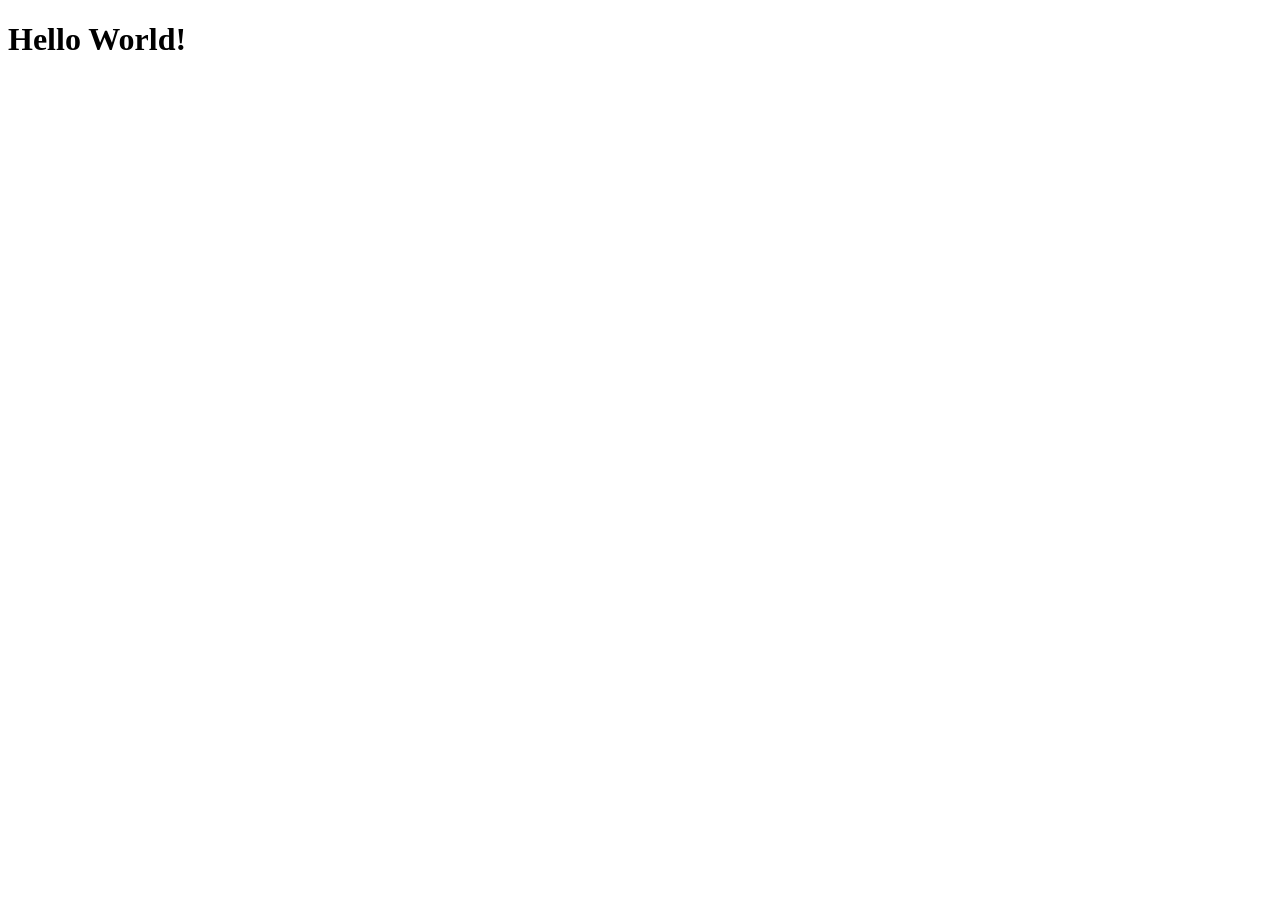
==== index.html @ 37a314ee "Create index.html" ====
<!DOCTYPE html>
<html>
<head>
    <meta charset='utf-8'>
    <meta http-equiv='X-UA-Compatible' content='IE=edge'>
    <title>Page Title</title>
    <meta name='viewport' content='width=device-width, initial-scale=1'>
    <link rel='stylesheet' type='text/css' media='screen' href='main.css'>
    <script src='main.js'></script>
</head>
<body>
    <h1>Hello World!</h1>
</body>
</html>
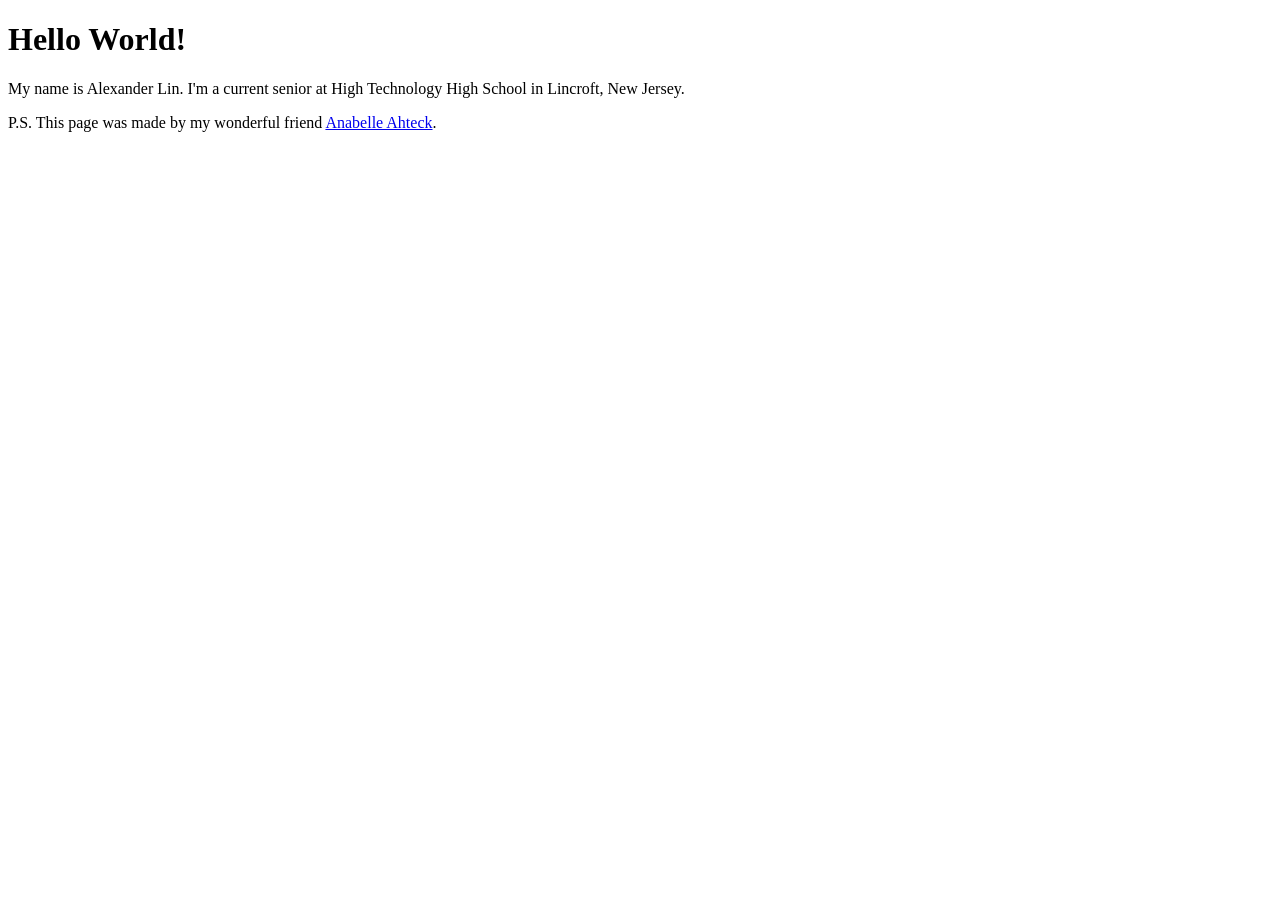
==== commit 2421ca11: "Update index.html" ====
--- a/index.html
+++ b/index.html
@@ -9,6 +9,11 @@
     <script src='main.js'></script>
 </head>
 <body>
-    <h1>Hello World!</h1>
+    <div>
+        <h1>Hello World!</h1>
+        <p>My name is Alexander Lin. I'm a current senior at High Technology High School in Lincroft, New Jersey.</p>
+    </div>
+    
+    <p> P.S. This page was made by my wonderful friend <a href="anabellea53.github.io">Anabelle Ahteck</a>.</p>
 </body>
 </html>
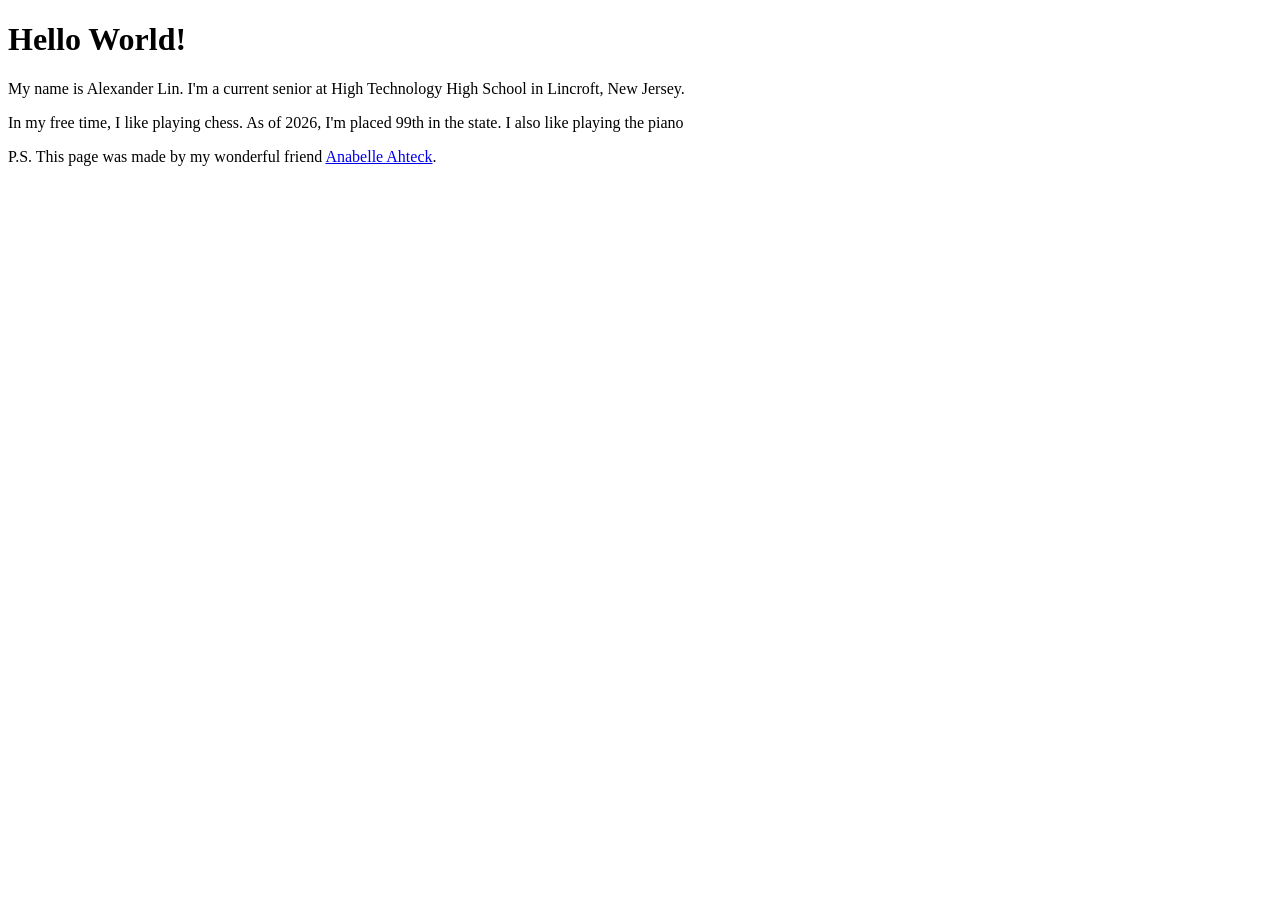
==== commit d7315105: "added index and css" ====
--- a/index.html
+++ b/index.html
@@ -12,8 +12,9 @@
     <div>
         <h1>Hello World!</h1>
         <p>My name is Alexander Lin. I'm a current senior at High Technology High School in Lincroft, New Jersey.</p>
+        <p>In my free time, I like playing chess. As of 2026, I'm placed 99th in the state. I also like playing the piano</p>
     </div>
     
-    <p> P.S. This page was made by my wonderful friend <a href="anabellea53.github.io">Anabelle Ahteck</a>.</p>
+    <p> P.S. This page was made by my wonderful friend <a href="https://anabellea53.github.io">Anabelle Ahteck</a>.</p>
 </body>
 </html>
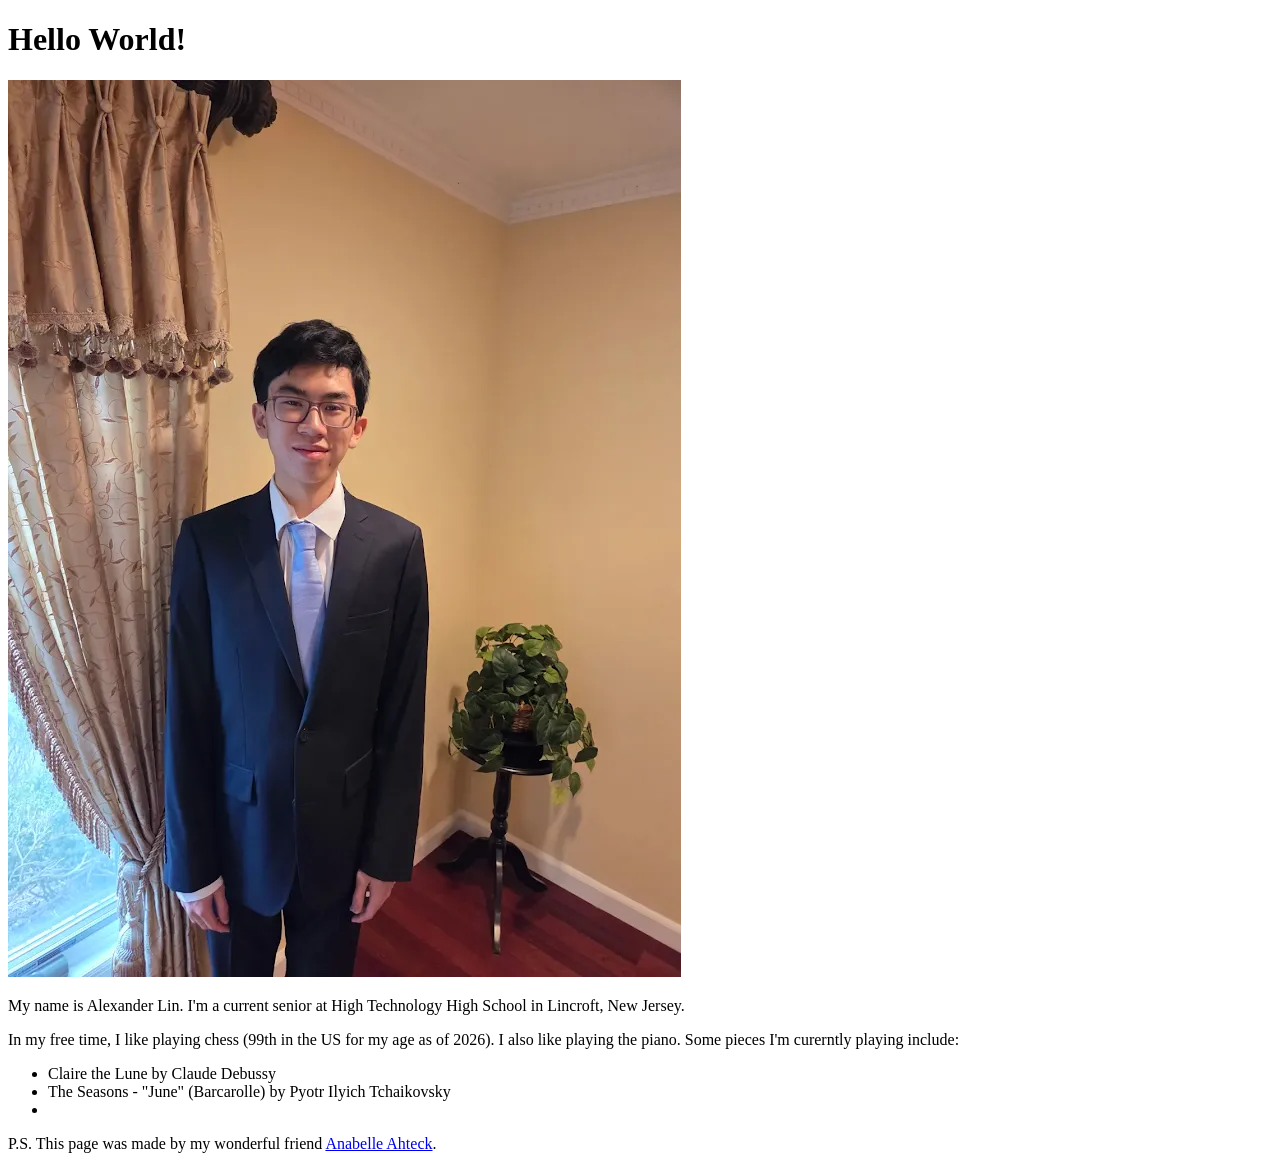
==== commit 8af8cfe8: "added profile photo" ====
--- a/index.html
+++ b/index.html
@@ -11,8 +11,14 @@
 <body>
     <div>
         <h1>Hello World!</h1>
+        <img src="photos/LIN_ALEXANDER_COLOR_PHOTOGRAPH.png">
         <p>My name is Alexander Lin. I'm a current senior at High Technology High School in Lincroft, New Jersey.</p>
-        <p>In my free time, I like playing chess. As of 2026, I'm placed 99th in the state. I also like playing the piano</p>
+        <p>In my free time, I like playing chess (99th in the US for my age as of 2026). I also like playing the piano. Some pieces I'm curerntly playing include:</p>
+        <ul>
+            <li>Claire the Lune by Claude Debussy</li>
+            <li>The Seasons - "June" (Barcarolle) by Pyotr Ilyich Tchaikovsky</li>
+            <li></li>
+        </ul>
     </div>
     
     <p> P.S. This page was made by my wonderful friend <a href="https://anabellea53.github.io">Anabelle Ahteck</a>.</p>
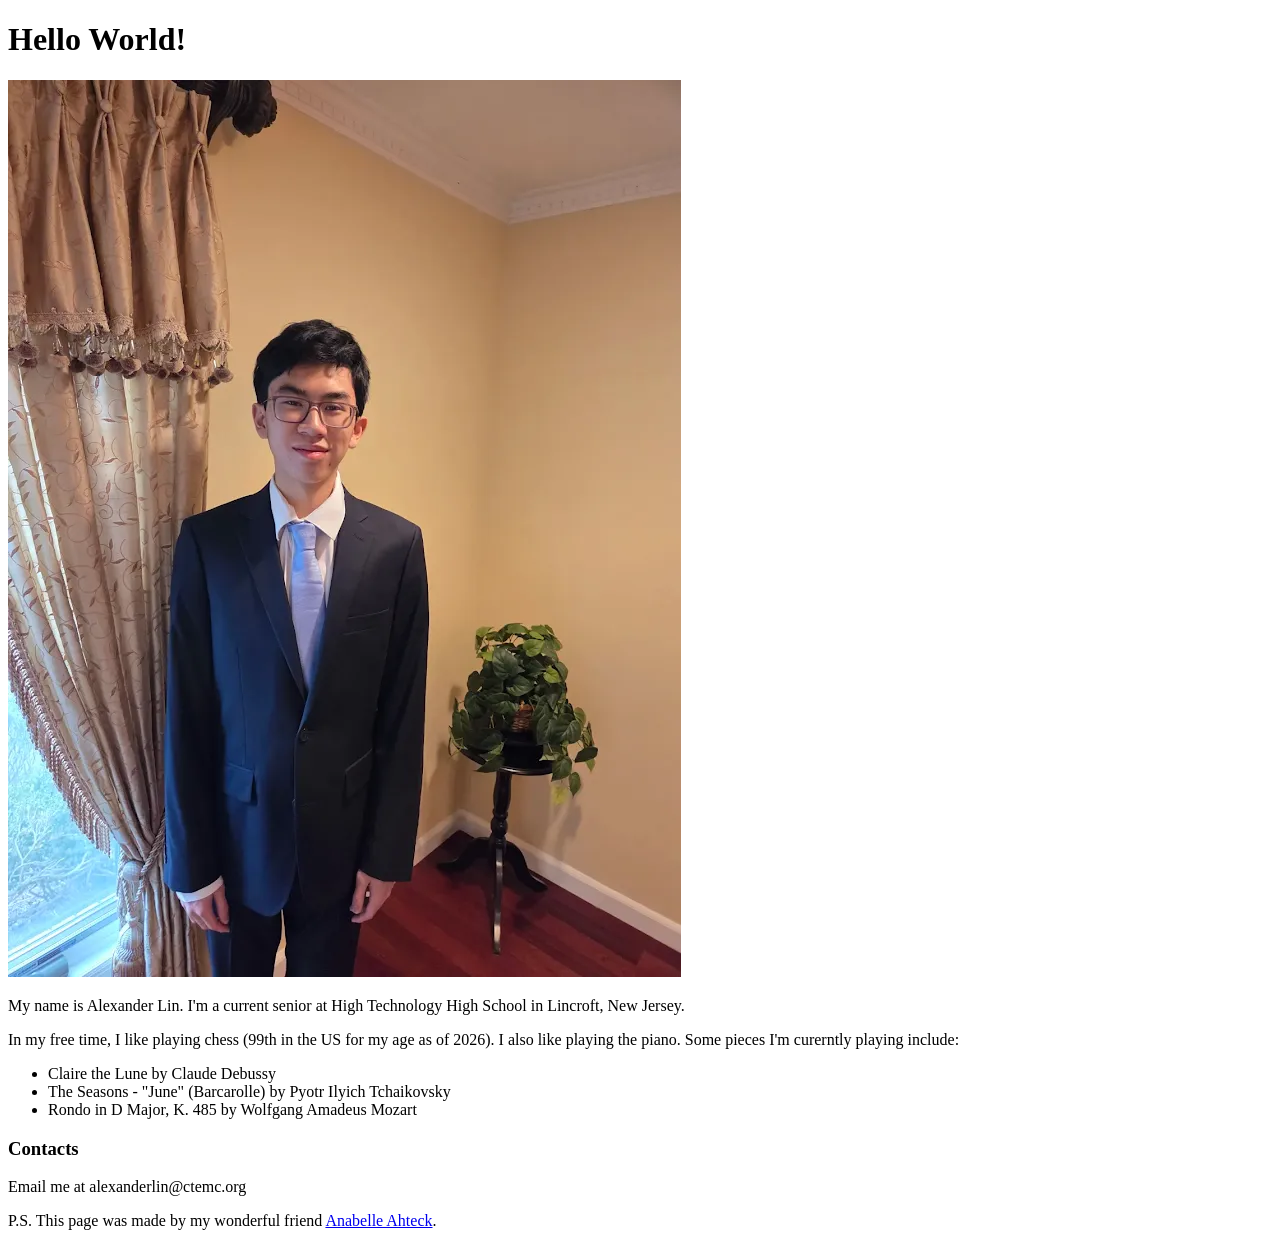
==== commit a0f29e2a: "updated index" ====
--- a/index.html
+++ b/index.html
@@ -17,8 +17,11 @@
         <ul>
             <li>Claire the Lune by Claude Debussy</li>
             <li>The Seasons - "June" (Barcarolle) by Pyotr Ilyich Tchaikovsky</li>
-            <li></li>
+            <li>Rondo in D Major, K. 485 by Wolfgang Amadeus Mozart</li>
         </ul>
+
+        <h3>Contacts</h3>
+        <p>Email me at alexanderlin@ctemc.org</p>
     </div>
     
     <p> P.S. This page was made by my wonderful friend <a href="https://anabellea53.github.io">Anabelle Ahteck</a>.</p>
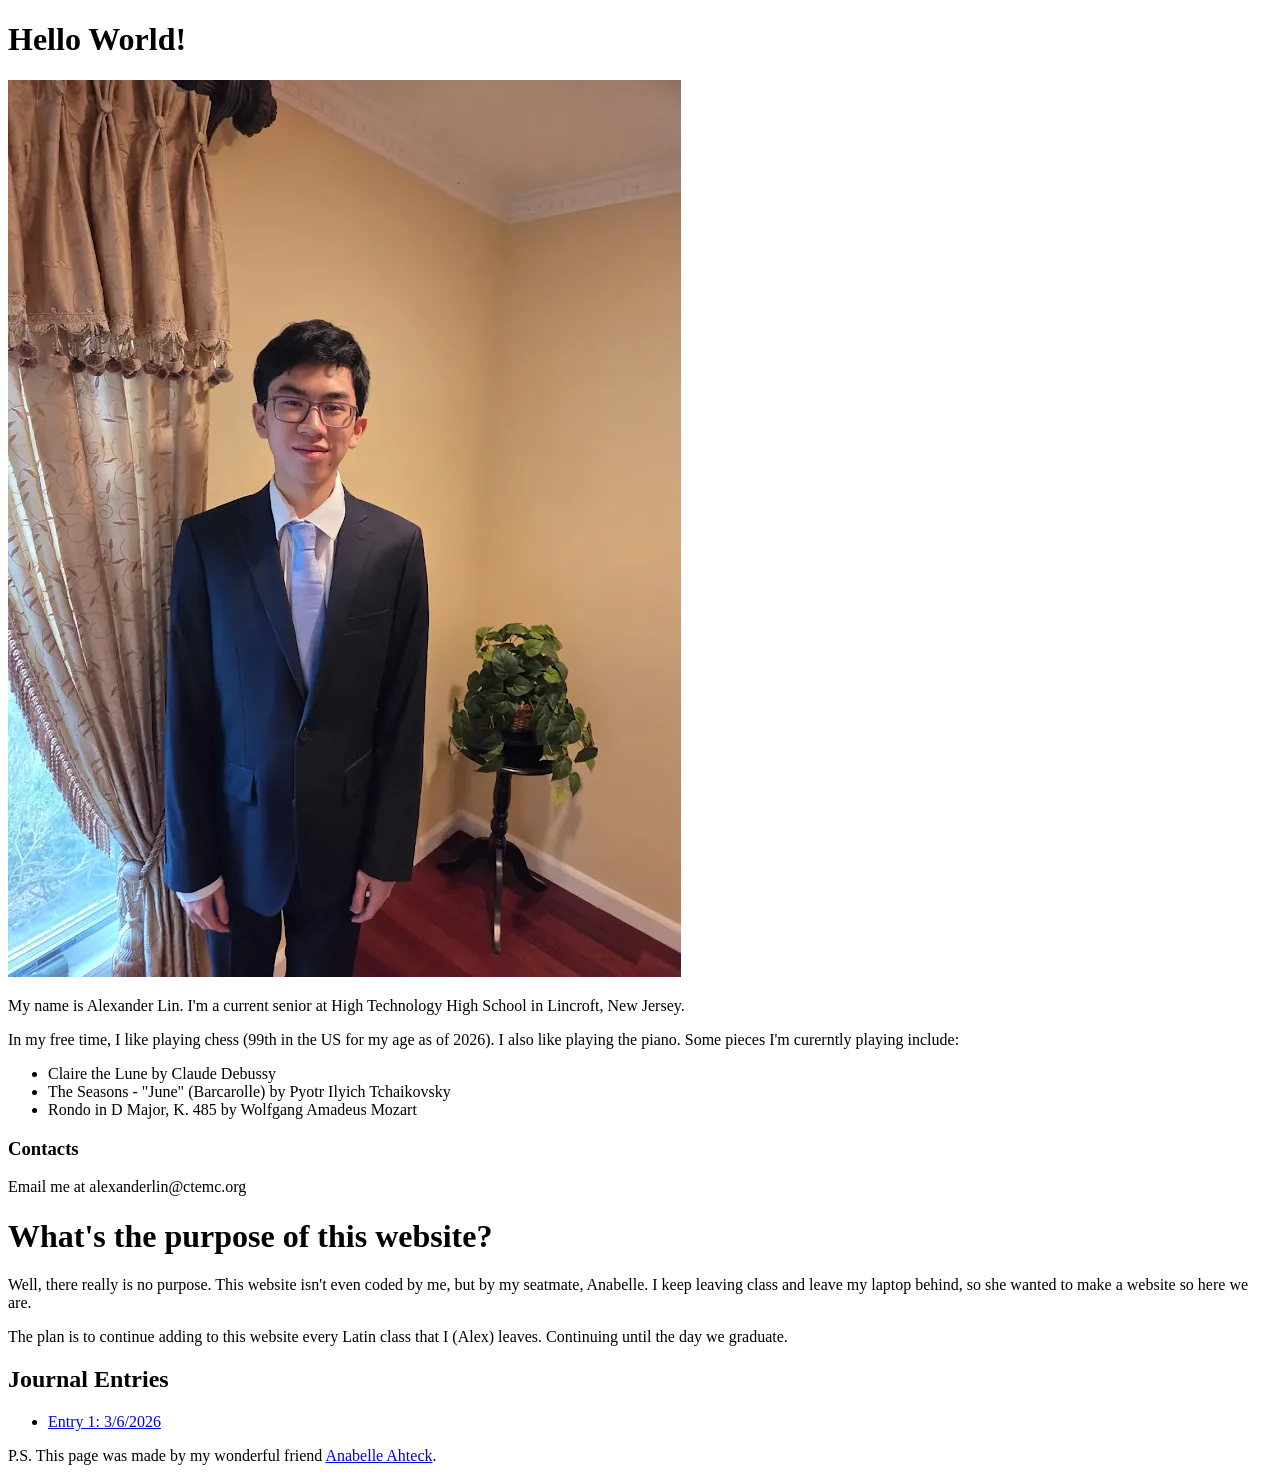
==== commit d55b782e: "updated website" ====
--- a/index.html
+++ b/index.html
@@ -9,7 +9,7 @@
     <script src='main.js'></script>
 </head>
 <body>
-    <div>
+    <div class="leftsection">
         <h1>Hello World!</h1>
         <img src="photos/LIN_ALEXANDER_COLOR_PHOTOGRAPH.png">
         <p>My name is Alexander Lin. I'm a current senior at High Technology High School in Lincroft, New Jersey.</p>
@@ -23,6 +23,16 @@
         <h3>Contacts</h3>
         <p>Email me at alexanderlin@ctemc.org</p>
     </div>
+
+    <div class="rightsection">
+        <h1>What's the purpose of this website?</h1>
+        <p>Well, there really is no purpose. This website isn't even coded by me, but by my seatmate, Anabelle. I keep leaving class and leave my laptop behind, so she wanted to make a website so here we are.</p>
+        <p>The plan is to continue adding to this website every Latin class that I (Alex) leaves. Continuing until the day we graduate.</p>
+        <h2>Journal Entries</h2>
+        <ul>
+            <li><a href=entry1.html>Entry 1: 3/6/2026</a></li>
+        </ul>
+    </div>
     
     <p> P.S. This page was made by my wonderful friend <a href="https://anabellea53.github.io">Anabelle Ahteck</a>.</p>
 </body>
